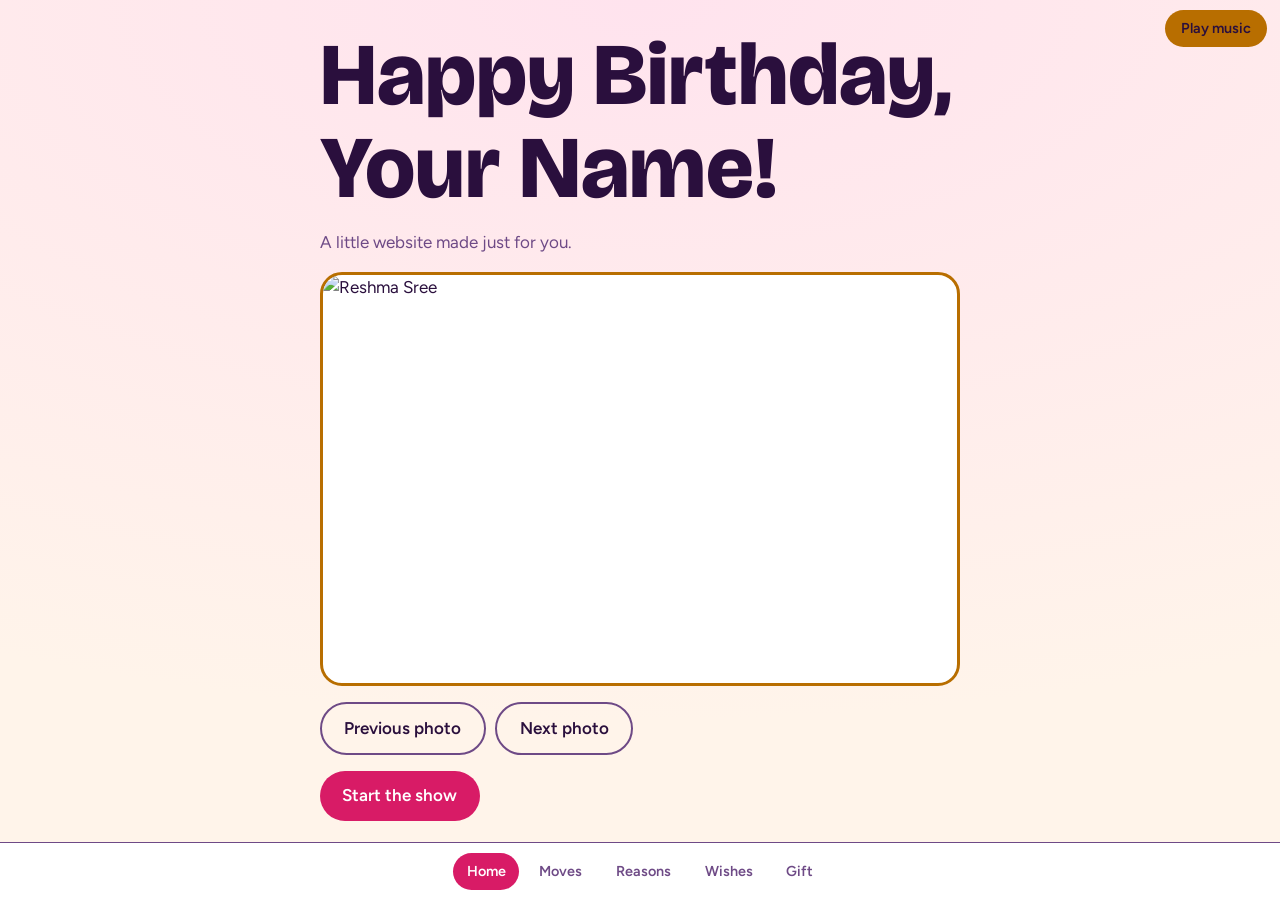
==== birthday.html @ 77b08a3c "Add files via upload" ====
<!DOCTYPE html>
<html lang="en">
<head>
<meta charset="utf-8">
<meta name="viewport" content="width=device-width, initial-scale=1, viewport-fit=cover">
<title>Happy Birthday!</title>
<link href="https://fonts.googleapis.com/css2?family=Bricolage+Grotesque:wght@500;800&family=Figtree:wght@400;600&display=swap" rel="stylesheet">
<link rel="stylesheet" href="style.css">
</head>
<body>
<canvas id="cv"></canvas>
<button id="mus">Play music</button>
<audio id="au" loop src="assets/music.mp3"></audio>
<main>
<section class="page on" id="home">
<h1 id="title">Happy Birthday, Reshma Sree!</h1>
<p>A little website made for you, my favorite dancer in classical and western style, and my favorite since 2024.</p>
<div class="frame"><img id="ph" alt="Reshma Sree"></div>
<div class="row"><button class="ghost" id="prev">Previous photo</button><button class="ghost" id="next">Next photo</button></div>
<div class="row"><button id="start">Start the show</button></div>
</section>

<section class="page" id="moves">
<h2>Your moves 🤍</h2>
<p id="mdesc">Classical or western: pick a style and watch the stage move.</p>
<div class="stage" id="stage"></div>
<div class="row" id="styles"></div>
</section>

<section class="page" id="reasons">
<h2>Why you’re the best</h2>
<p>Tap each card and see.</p>
<div class="cards" id="cards"></div>
<p class="note" id="all" hidden>And these are just a few reasons 🤍</p>
</section>

<section class="page" id="wishes">
<h2>Make a wish</h2>
<div class="cake" id="cake"></div>
<div class="cakebody"></div>
<div class="row"><button id="blow">Blow out the candles</button></div>
<p class="note">I hope you love this webpage and at the end it is your day, stay happy forever, and Happy birthday 🎂🥳🤍</p>
</section>

<section class="page" id="gift">
<h2>One last thing</h2>
<p id="msg">Tap the button to open your gift.</p>
<div class="row"><button class="gift" id="open">Open your gift</button></div>
</section>
</main>
<nav id="nav"></nav>

<script src="birthday.js"></script>
</body>
</html>
---- style.css ----
:root{--bg:#1f0b2e;--bg2:#33124a;--ink:#fff3e6;--mute:#c9b3d9;--rose:#ff4f8b;--gold:#ffc24b;--card:#2c1042;
box-sizing:border-box;padding-top:env(safe-area-inset-top,0px);padding-bottom:env(safe-area-inset-bottom,0px)}
@media (prefers-color-scheme:dark){:root:not([data-theme="light"]){color-scheme:dark}}
@media (prefers-color-scheme:light){:root:not([data-theme="dark"]){--bg:#fff4ea;--bg2:#ffe3ee;--ink:#2a0f3d;--mute:#6e4a86;--rose:#d81b66;--gold:#b86e00;--card:#ffffff}}
:root[data-theme="dark"]{--bg:#1f0b2e;--bg2:#33124a;--ink:#fff3e6;--mute:#c9b3d9;--rose:#ff4f8b;--gold:#ffc24b;--card:#2c1042}
*{box-sizing:border-box}
html,body{height:100%;margin:0}
body{background:radial-gradient(120% 80% at 50% 0%,var(--bg2),var(--bg));color:var(--ink);font-family:Figtree,system-ui,sans-serif;font-size:17px;line-height:1.5;display:flex;flex-direction:column;overflow:hidden}
h1,h2{font-family:"Bricolage Grotesque",system-ui,sans-serif;margin:0;line-height:1.05}
h1{font-size:clamp(2.6rem,11vw,5.5rem);font-weight:800}
h2{font-size:clamp(1.8rem,7vw,3rem);font-weight:800;margin-bottom:.6rem}
main{flex:1;overflow-y:auto;padding:1.5rem 1.25rem 1rem}
.page{display:none;max-width:640px;margin:0 auto;min-height:100%;flex-direction:column;justify-content:center;gap:1rem}
.page.on{display:flex}
p{margin:0;color:var(--mute)}
button{font:inherit;cursor:pointer;border:0;border-radius:999px;padding:.75rem 1.4rem;font-weight:600;background:var(--rose);color:#fff}
button:hover{filter:brightness(1.1)}
button.ghost{background:transparent;color:var(--ink);border:2px solid var(--mute)}
button.ghost.sel{background:var(--gold);color:#2a0f3d;border-color:var(--gold)}
button:focus-visible,input:focus-visible,textarea:focus-visible{outline:3px solid var(--gold);outline-offset:2px}
input,textarea{font:inherit;width:100%;padding:.75rem 1rem;border-radius:14px;border:2px solid var(--mute);background:var(--card);color:var(--ink)}
.row{display:flex;flex-wrap:wrap;gap:.6rem}
nav{display:flex;justify-content:center;gap:.4rem;padding:.6rem .75rem;background:var(--card);border-top:1px solid var(--mute);flex-wrap:wrap}
nav button{background:transparent;color:var(--mute);padding:.5rem .85rem;font-size:.9rem}
nav button.on{background:var(--rose);color:#fff}
.stage{height:190px;border-radius:20px;background:radial-gradient(60% 90% at 50% 0%,color-mix(in srgb,var(--gold) 55%,transparent),transparent 70%),var(--card);display:flex;align-items:flex-end;justify-content:center;gap:6px;padding:0 1rem 1rem;overflow:hidden}
.stage i{display:block;width:100%;max-width:20px;border-radius:10px 10px 4px 4px;background:var(--c,var(--rose));height:30%;animation:b var(--s,1s) ease-in-out infinite alternate;animation-delay:calc(var(--i)*-.13s)}
@keyframes b{to{height:var(--h,90%)}}
.cards{display:grid;grid-template-columns:1fr 1fr;gap:.8rem}
.tile{min-height:130px;border-radius:18px;background:var(--card);color:var(--ink);border:2px solid var(--mute);padding:1rem;text-align:left;font-weight:600;display:flex;align-items:center;font-size:1rem}
.tile.open{background:var(--gold);color:#2a0f3d;border-color:var(--gold)}
.cake{display:flex;justify-content:center;gap:22px;height:70px;align-items:flex-end}
.flame{width:16px;height:34px;border-radius:50% 50% 50% 50%/65% 65% 35% 35%;background:linear-gradient(var(--gold),var(--rose));transform-origin:bottom;animation:f .5s ease-in-out infinite alternate;transition:opacity .4s,transform .4s}
.flame.out{opacity:0;transform:scaleY(.1);animation:none}
@keyframes f{to{transform:scaleY(1.15) rotate(4deg)}}
.cakebody{height:46px;border-radius:12px;background:var(--rose);box-shadow:inset 0 -14px 0 var(--gold)}
.wall{display:flex;flex-direction:column;gap:.5rem;max-height:180px;overflow-y:auto}
.wall div{background:var(--card);border-left:5px solid var(--rose);padding:.5rem .8rem;border-radius:8px}
.gift{font-size:1rem;padding:1.2rem 2rem}
.flip{perspective:900px;background:none;border:0;padding:0;border-radius:18px;height:170px;color:inherit;box-shadow:0 8px 22px rgba(0,0,0,.25)}
.in{display:block;will-change:transform;position:relative;width:100%;height:100%;transform-style:preserve-3d;transition:transform .9s cubic-bezier(.3,1.35,.5,1)}
.flip.open .in{transform:rotateY(180deg)}
.face{position:absolute;inset:0;backface-visibility:hidden;-webkit-backface-visibility:hidden;border-radius:18px;display:flex;align-items:center;justify-content:center;text-align:center;padding:1rem;font-weight:600}
.front{background:linear-gradient(135deg,var(--rose),#a3237a);color:#fff;font-size:1.1rem}
.back{background:linear-gradient(135deg,var(--gold),#ffe29a);color:#2a0f3d;transform:rotateY(180deg);font-size:1rem;line-height:1.4}
@media (prefers-reduced-motion:reduce){.in{transition:none}}
#msg{font-size:1.25rem;color:var(--ink)}
#msg.reveal{background:var(--card);border:3px solid var(--gold);border-radius:20px;padding:1.4rem;font-size:1.35rem;line-height:1.6}
.note{background:var(--card);border-left:5px solid var(--rose);border-radius:12px;padding:1rem 1.2rem;font-size:1.2rem;color:var(--ink)}
.frame{border-radius:22px;overflow:hidden;background:var(--card);border:3px solid var(--gold);height:min(46vh,420px);display:flex;justify-content:center}
.frame img{height:100%;width:100%;object-fit:cover;object-position:center 25%}
#mus{position:fixed;top:calc(env(safe-area-inset-top,0px) + .6rem);right:.8rem;z-index:6;padding:.5rem 1rem;font-size:.9rem;background:var(--gold);color:#2a0f3d}
canvas{position:fixed;inset:0;pointer-events:none;z-index:5}
@media (prefers-reduced-motion:reduce){.stage i,.flame{animation:none}}
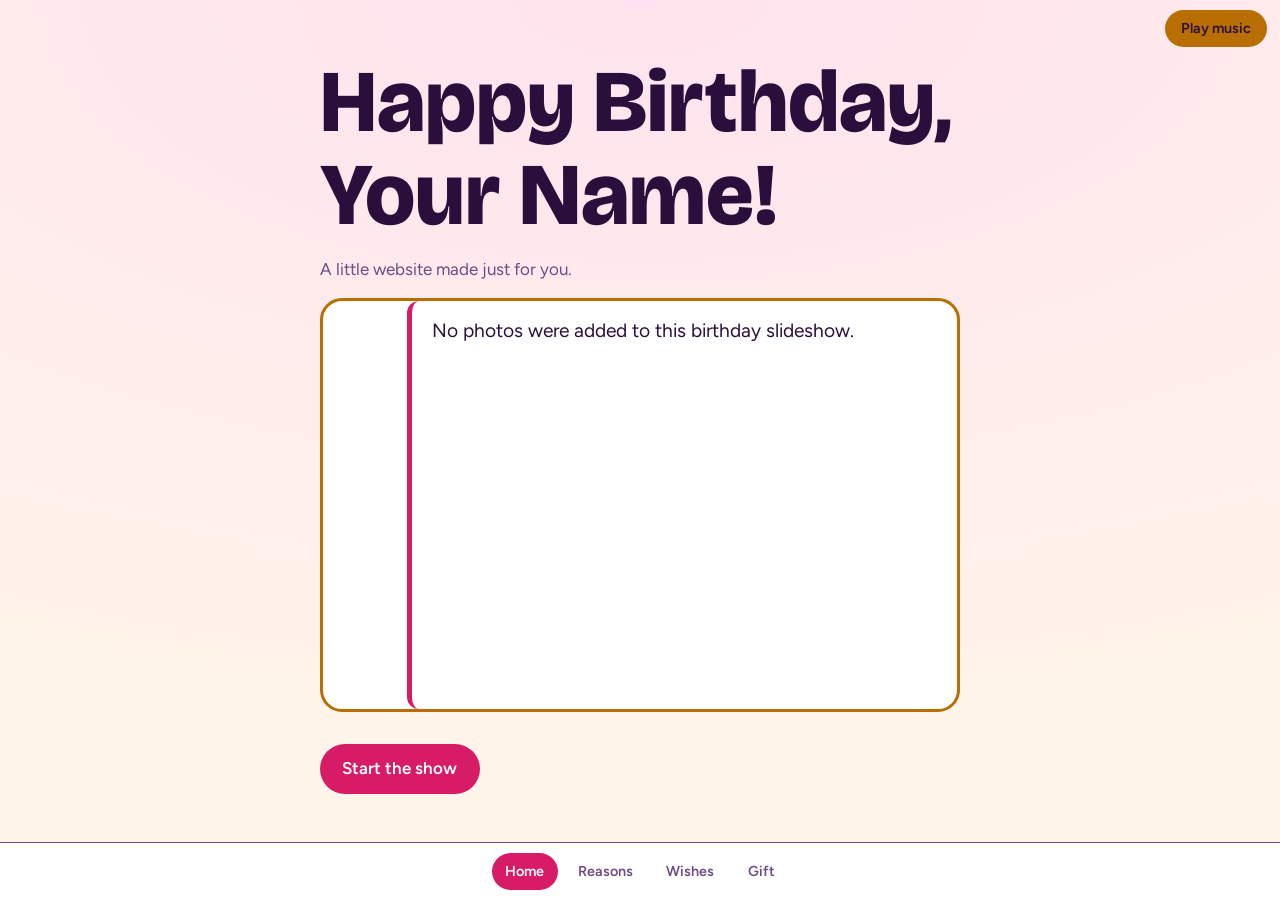
==== commit 0bae9c8b: "Add files via upload" ====
--- a/birthday.html
+++ b/birthday.html
@@ -10,7 +10,7 @@
 <body>
 <canvas id="cv"></canvas>
 <button id="mus">Play music</button>
-<audio id="au" loop src="assets/music.mp3"></audio>
+<audio id="au" loop preload="auto" src="assets/music.mp3"></audio>
 <main>
 <section class="page on" id="home">
 <h1 id="title">Happy Birthday, Reshma Sree!</h1>
@@ -43,7 +43,7 @@
 </section>
 
 <section class="page" id="gift">
-<h2>One last thing</h2>
+<h2 id="giftTitle">One last thing</h2>
 <p id="msg">Tap the button to open your gift.</p>
 <div class="row"><button class="gift" id="open">Open your gift</button></div>
 </section>
--- a/style.css
+++ b/style.css
@@ -52,3 +52,4 @@
 #mus{position:fixed;top:calc(env(safe-area-inset-top,0px) + .6rem);right:.8rem;z-index:6;padding:.5rem 1rem;font-size:.9rem;background:var(--gold);color:#2a0f3d}
 canvas{position:fixed;inset:0;pointer-events:none;z-index:5}
 @media (prefers-reduced-motion:reduce){.stage i,.flame{animation:none}}
+\n.studio button:disabled{opacity:.65;cursor:wait}\n.frame .note{align-self:center;margin:1rem}\n[hidden]{display:none!important}\n
